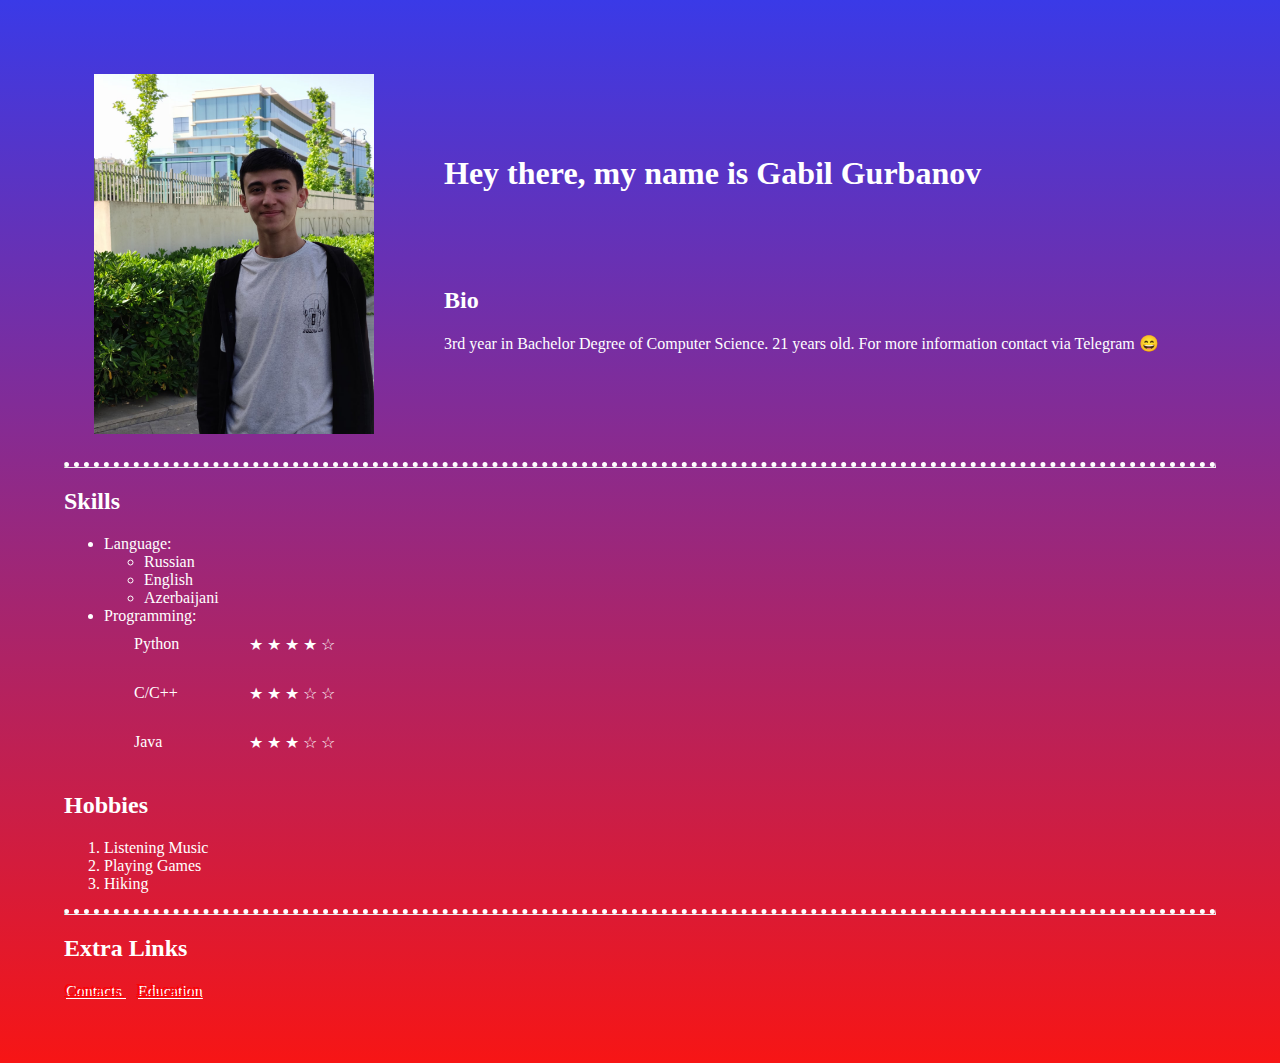
==== index.html @ 94e0e7a0 "v1.0" ====
<html lang="en">
    <!DOCTYPE html>
<head>
    <meta charset="UTF-8">
    <meta http-equiv="X-UA-Compatible" content="IE=edge">
    <meta name="viewport" content="width=device-width, initial-scale=1.0">
    <title>Welcome to my page</title>
    <link rel="shortcut icon" href="favicon/image/icons8-apple-logo-480.png" type="image/x-icon">
    <link rel="stylesheet" href="style.css">
</head>


<body style="background-color: white;">
   
    <table>
        <tr>
            <td> <img src="favicon/image/Photo.jpg" alt="Personal Photo" width="280" height="360"> </td>

            <td> <h1> Hey there, my name is Gabil Gurbanov </h1> <br><br><br> <h2> Bio </h2>
                <p> 
                    3rd year in Bachelor Degree of Computer Science. 21 years old. For more information contact via Telegram &#128516
                </p> 
            </td>
        </tr>
    </table>
    <hr>
        

        <h2> Skills </h2>
        <ul>
            <li>
                Language: 
                <ul>
                    <li> Russian </li>
                    <li> English </li>
                    <li> Azerbaijani </li>
                </ul>
            </li>
            <li>
                Programming:
                <table>
                    <tr>
                        <td>  
                            Python
                        </td>
                        <td>
                            &#9733; &#9733; &#9733; &#9733; &#9734;
                        </td>
                    </tr>

                    <tr>
                        <td>  
                            C/C++ 
                        </td>
                        <td>
                            &#9733; &#9733; &#9733; &#9734; &#9734;
                        </td>
                    </tr>

                    <tr>
                        <td>  
                            Java
                        </td>
                        <td>
                            &#9733; &#9733; &#9733; &#9734; &#9734;
                        </td>
                    </tr>

                </table>
            </li>
        </ul>

        <h2> Hobbies </h2>
        <ol>  
            <li> Listening Music </li>
            <li> Playing Games </li>
            <li> Hiking </li>
        </ol>

        <hr>

        <h2> Extra Links </h2>
        <a href="public/contact_me.html"> Contacts </a> &ensp;
        <a href="public/education.html"> Education </a> <br>
</body>
</html>
---- style.css ----
body{
    background-image: linear-gradient(rgb(58, 58, 231), rgb(247, 21, 21));
    margin: 5% auto;
    width: 90%;
}

table {
    border-collapse: collapse;
}

th, td {
    padding-top: 10px;
    padding-bottom: 20px;
    padding-left: 30px;
    padding-right: 40px;
  }

hr{
    border-top: 5px dotted white;
}

h1{
    color: white;
}

h2{
    color: white;
}

p{
    color: white;
}

ul{
    color:white;
}

li{
    color: white;
}

td{
    color: white;
}

a:link {
    color: red;
    text-shadow: 2px 2px 0px white;
  }

a:visited {
    color: black;
    text-shadow: 2px 2px 0px white;
}

a:hover{
    color:white;
    font-size: 120%;
    text-shadow: 2px 2px 0px white;
}

a:active {
    color: white;
    text-shadow: 2px 2px 0px white;
}
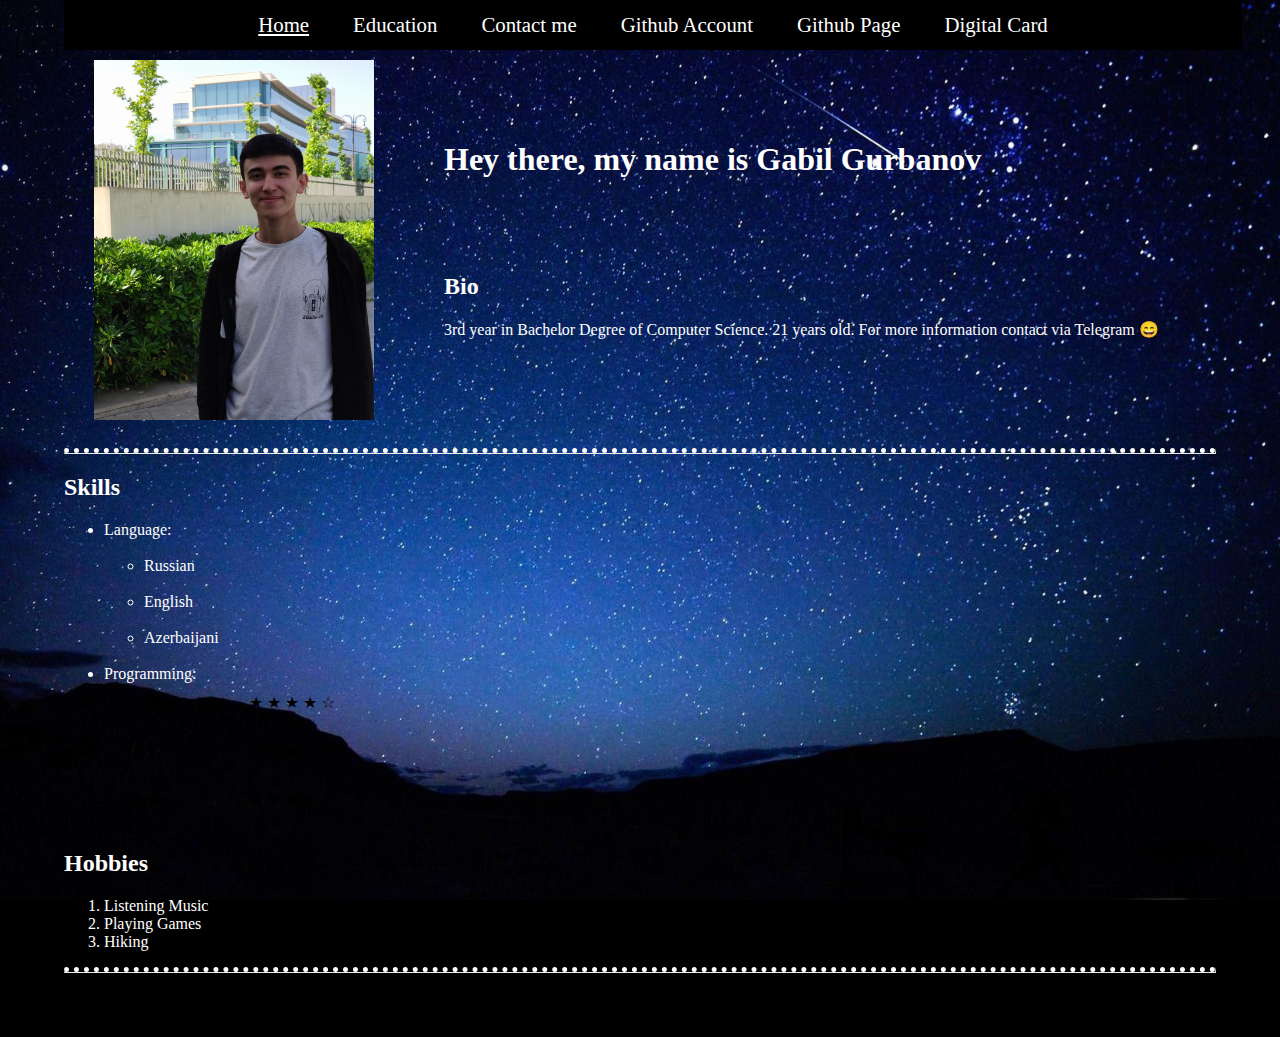
==== commit 9c2f85a5: "v1.1" ====
--- a/index.html
+++ b/index.html
@@ -2,16 +2,25 @@
     <!DOCTYPE html>
 <head>
     <meta charset="UTF-8">
-    <meta http-equiv="X-UA-Compatible" content="IE=edge">
-    <meta name="viewport" content="width=device-width, initial-scale=1.0">
+    <!-- <meta http-equiv="X-UA-Compatible" content="IE=edge"> -->
+    <!-- <meta name="viewport" content="width=device-width, initial-scale=1.0"> -->
     <title>Welcome to my page</title>
     <link rel="shortcut icon" href="favicon/image/icons8-apple-logo-480.png" type="image/x-icon">
     <link rel="stylesheet" href="style.css">
 </head>
 
 
-<body style="background-color: white;">
-   
+<!-- <body style="background-color: white;"> -->
+<body>
+    <div>
+        <a href="index.html" class="active1">Home</a>
+        <a href="education.html">Education</a>
+        <a href="contact_me.html">Contact me</a>
+        <a href="https://github.com/ggurbanov12098">Github Account</a>
+        <a href="https://ggurbanov12098.github.io/example/">Github Page</a>
+        <a href="">Digital Card</a>
+    </div>
+
     <table>
         <tr>
             <td> <img src="favicon/image/Photo.jpg" alt="Personal Photo" width="280" height="360"> </td>
@@ -30,12 +39,13 @@
         <ul>
             <li>
                 Language: 
-                <ul>
-                    <li> Russian </li>
-                    <li> English </li>
+                <ul><br>
+                    <li> Russian </li><br>
+                    <li> English </li><br>
                     <li> Azerbaijani </li>
                 </ul>
             </li>
+            <br>
             <li>
                 Programming:
                 <table>
@@ -65,7 +75,6 @@
                             &#9733; &#9733; &#9733; &#9734; &#9734;
                         </td>
                     </tr>
-
                 </table>
             </li>
         </ul>
@@ -76,11 +85,6 @@
             <li> Playing Games </li>
             <li> Hiking </li>
         </ol>
-
         <hr>
-
-        <h2> Extra Links </h2>
-        <a href="public/contact_me.html"> Contacts </a> &ensp;
-        <a href="public/education.html"> Education </a> <br>
 </body>
 </html>--- a/style.css
+++ b/style.css
@@ -1,11 +1,24 @@
 body{
-    background-image: linear-gradient(rgb(58, 58, 231), rgb(247, 21, 21));
+    /* background-image: linear-gradient(rgb(0, 0, 0), rgb(203, 186, 186)); */
     margin: 5% auto;
+    margin-top: 0%;
     width: 90%;
+    background-color: black;
+    background-image: url('favicon/image/148418.jpeg');
+    background-repeat: no-repeat;
+    background-attachment:fixed;
+    background-size: 100% 100%;    
+}
+
+.div.navbar{
 }
 
 table {
     border-collapse: collapse;
+}
+
+label{
+    color: white;
 }
 
 th, td {
@@ -13,7 +26,7 @@
     padding-bottom: 20px;
     padding-left: 30px;
     padding-right: 40px;
-  }
+}
 
 hr{
     border-top: 5px dotted white;
@@ -31,35 +44,149 @@
     color: white;
 }
 
-ul{
+ul, ol{
     color:white;
 }
 
-li{
+/* td{
     color: white;
-}
-
-td{
-    color: white;
-}
+} */
 
 a:link {
-    color: red;
-    text-shadow: 2px 2px 0px white;
+    color: white;
+    /* text-shadow: 2px 2px 0px white; */
   }
 
 a:visited {
-    color: black;
-    text-shadow: 2px 2px 0px white;
+    color: white;
+    /* text-shadow: 2px 2px 0px white; */
 }
 
 a:hover{
-    color:white;
+    color:rgb(178, 0, 0);
     font-size: 120%;
-    text-shadow: 2px 2px 0px white;
+    /* text-shadow: 2px 2px 0px white; */
 }
 
 a:active {
     color: white;
-    text-shadow: 2px 2px 0px white;
+    text-decoration: none;
+}
+.active1{
+    text-decoration: underline;
+}
+
+div a{
+    text-decoration: none;
+    margin: 0px 20px;
+    font-size: 1.3em;
+}
+
+div{
+    padding: 13px;
+    text-align: center;
+    position: sticky;
+    background-color: rgb(0, 0, 0);
+    top: 0%;
+    right: 0;
+    width: 100%;
+    /* padding-top: 10px; */
+}
+
+.styled-table {
+    border-collapse: collapse;
+    margin: 25px 0;
+    font-size: 0.9em;
+    font-family: sans-serif;
+    /* min-width: 400px; */
+    width:100%;
+    box-shadow: 0 0 20px rgba(244, 239, 239, 0.745);
+}
+.styled-table thead tr {
+    background-color: #009879;
+    color: #ffffff;
+    text-align: left;
+}
+.styled-table th,
+.styled-table td {
+    padding: 12px 15px;
+}
+.styled-table tbody tr {
+    border-bottom: 1px solid #dddddd;
+}
+
+.edtable{
+    font-weight: bold;
+    color: #ffffff;
+}
+
+textarea {
+    width: 100%;
+    writing-mode: horizontal-tb !important;
+    /* font-style: ; */
+    /* font-variant-ligatures: ; */
+    /* font-variant-caps: ; */
+    /* font-variant-numeric: ; */
+    /* font-variant-east-asian: ; */
+    /* font-weight: ; */
+    /* font-stretch: ; */
+    /* font-size: ; */
+    font-family: monospace;
+    text-rendering: auto;
+    color: fieldtext;
+    letter-spacing: normal;
+    word-spacing: normal;
+    line-height: normal;
+    text-transform: none;
+    text-indent: 0px;
+    text-shadow: none;
+    display: inline-block;
+    text-align: start;
+    appearance: auto;
+    -webkit-rtl-ordering: logical;
+    resize: auto;
+    cursor: text;
+    white-space: pre-wrap;
+    overflow-wrap: break-word;
+    background-color:#ffffff89;
+    column-count: initial !important;
+    margin: 0em;
+    border-width: 1px;
+    border-style: solid;
+    border-color: -internal-light-dark(rgb(118, 118, 118), rgb(133, 133, 133));
+    border-image: initial;
+    padding: 2px;
+}
+input {
+    
+    writing-mode: horizontal-tb !important;
+    /* font-style: ; */
+    /* font-variant-ligatures: ; */
+    /* font-variant-caps: ; */
+    /* font-variant-numeric: ; */
+    /* font-variant-east-asian: ; */
+    /* font-weight: ; */
+    /* font-stretch: ; */
+    /* font-size: ; */
+    /* font-family: ; */
+    text-rendering: auto;
+    color: fieldtext;
+    letter-spacing: normal;
+    word-spacing: normal;
+    line-height: normal;
+    text-transform: none;
+    text-indent: 0px;
+    text-shadow: none;
+    display: inline-block;
+    text-align: start;
+    appearance: auto;
+    -webkit-rtl-ordering: logical;
+    cursor: text;
+    background-color: #ffffff89;
+    margin: 0em;
+    padding: 1px 2px;
+    border-width: 2px;
+    border-style: inset;
+    border-color: -internal-light-dark(rgb(118, 118, 118), rgb(133, 133, 133));
+    border-image: initial;
 }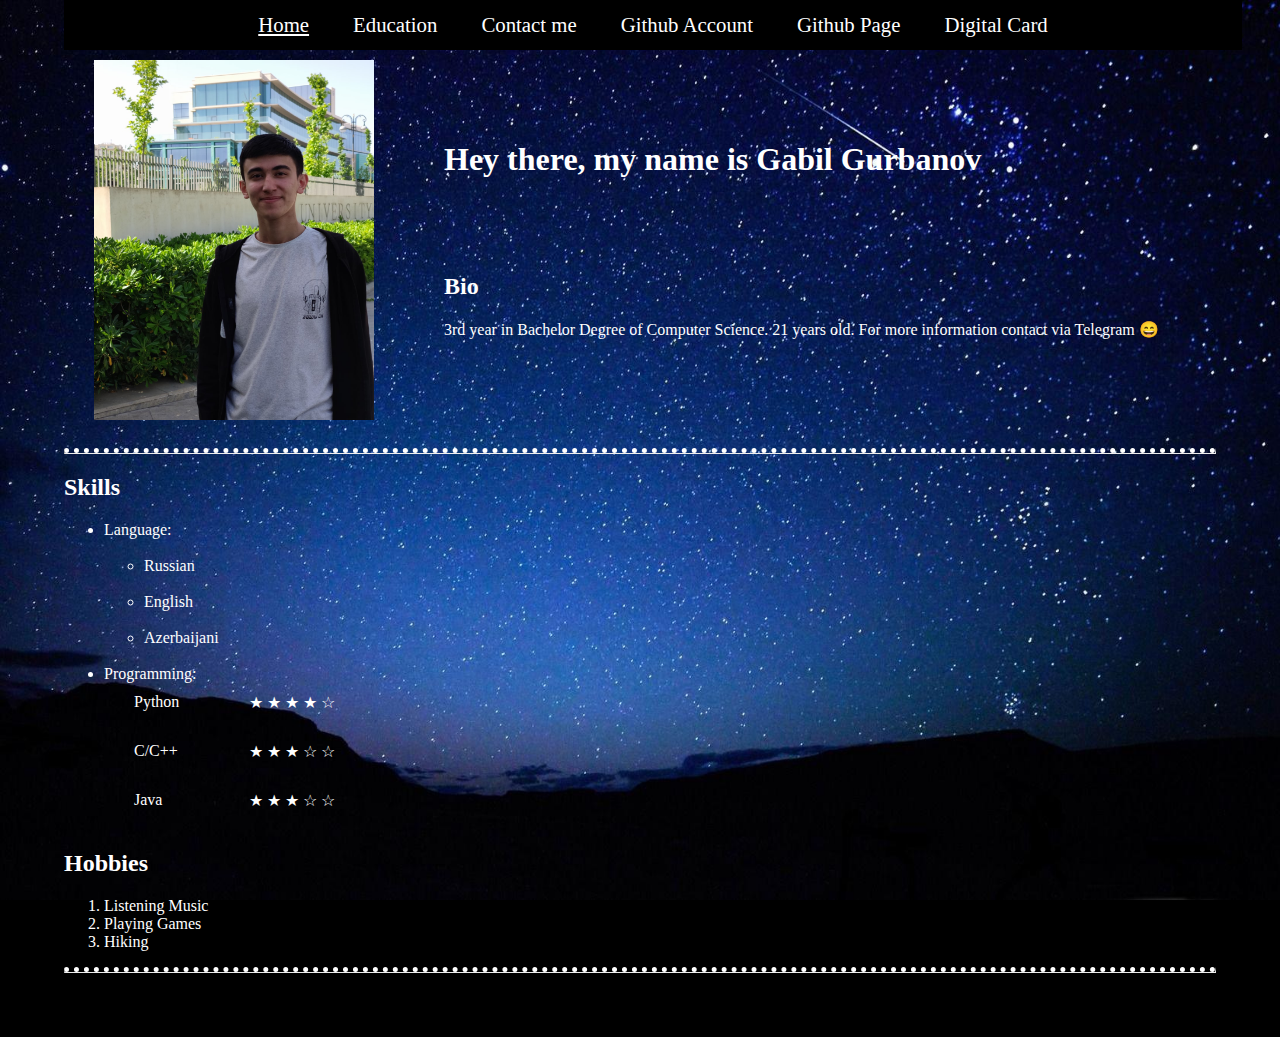
==== commit d2ff401b: "v1.1" ====
--- a/index.html
+++ b/index.html
@@ -2,15 +2,11 @@
     <!DOCTYPE html>
 <head>
     <meta charset="UTF-8">
-    <!-- <meta http-equiv="X-UA-Compatible" content="IE=edge"> -->
-    <!-- <meta name="viewport" content="width=device-width, initial-scale=1.0"> -->
     <title>Welcome to my page</title>
-    <link rel="shortcut icon" href="favicon/image/icons8-apple-logo-480.png" type="image/x-icon">
+    <link rel="shortcut icon" href="favicon/image/favicon480.png" type="image/x-icon">
     <link rel="stylesheet" href="style.css">
 </head>
 
-
-<!-- <body style="background-color: white;"> -->
 <body>
     <div>
         <a href="index.html" class="active1">Home</a>
@@ -33,8 +29,6 @@
         </tr>
     </table>
     <hr>
-        
-
         <h2> Skills </h2>
         <ul>
             <li>
@@ -48,7 +42,7 @@
             <br>
             <li>
                 Programming:
-                <table>
+                <table class="emoticons">
                     <tr>
                         <td>  
                             Python
--- a/style.css
+++ b/style.css
@@ -4,13 +4,10 @@
     margin-top: 0%;
     width: 90%;
     background-color: black;
-    background-image: url('favicon/image/148418.jpeg');
+    background-image: url('favicon/image/background.jpeg');
     background-repeat: no-repeat;
     background-attachment:fixed;
     background-size: 100% 100%;    
-}
-
-.div.navbar{
 }
 
 table {
@@ -72,9 +69,6 @@
     color: white;
     text-decoration: none;
 }
-.active1{
-    text-decoration: underline;
-}
 
 div a{
     text-decoration: none;
@@ -91,33 +85,6 @@
     right: 0;
     width: 100%;
     /* padding-top: 10px; */
-}
-
-.styled-table {
-    border-collapse: collapse;
-    margin: 25px 0;
-    font-size: 0.9em;
-    font-family: sans-serif;
-    /* min-width: 400px; */
-    width:100%;
-    box-shadow: 0 0 20px rgba(244, 239, 239, 0.745);
-}
-.styled-table thead tr {
-    background-color: #009879;
-    color: #ffffff;
-    text-align: left;
-}
-.styled-table th,
-.styled-table td {
-    padding: 12px 15px;
-}
-.styled-table tbody tr {
-    border-bottom: 1px solid #dddddd;
-}
-
-.edtable{
-    font-weight: bold;
-    color: #ffffff;
 }
 
 textarea {
@@ -158,7 +125,6 @@
     padding: 2px;
 }
 input {
-    
     writing-mode: horizontal-tb !important;
     /* font-style: ; */
     /* font-variant-ligatures: ; */
@@ -189,4 +155,42 @@
     border-style: inset;
     border-color: -internal-light-dark(rgb(118, 118, 118), rgb(133, 133, 133));
     border-image: initial;
-}+}
+
+.styled-table {
+    border-collapse: collapse;
+    margin: 25px 0;
+    font-size: 0.9em;
+    font-family: sans-serif;
+    /* min-width: 400px; */
+    width:100%;
+    box-shadow: 0 0 20px rgba(244, 239, 239, 0.745);
+}
+
+.styled-table thead tr {
+    background-color: #009879;
+    color: #ffffff;
+    text-align: left;
+}
+
+.styled-table th,
+.styled-table td {
+    padding: 12px 15px;
+}
+
+.styled-table tbody tr {
+    border-bottom: 1px solid #dddddd;
+}
+
+.edtable{
+    font-weight: bold;
+    color: #ffffff;
+}
+
+.emoticons{
+    color: white;
+}
+
+.active1{
+    text-decoration: underline;
+}
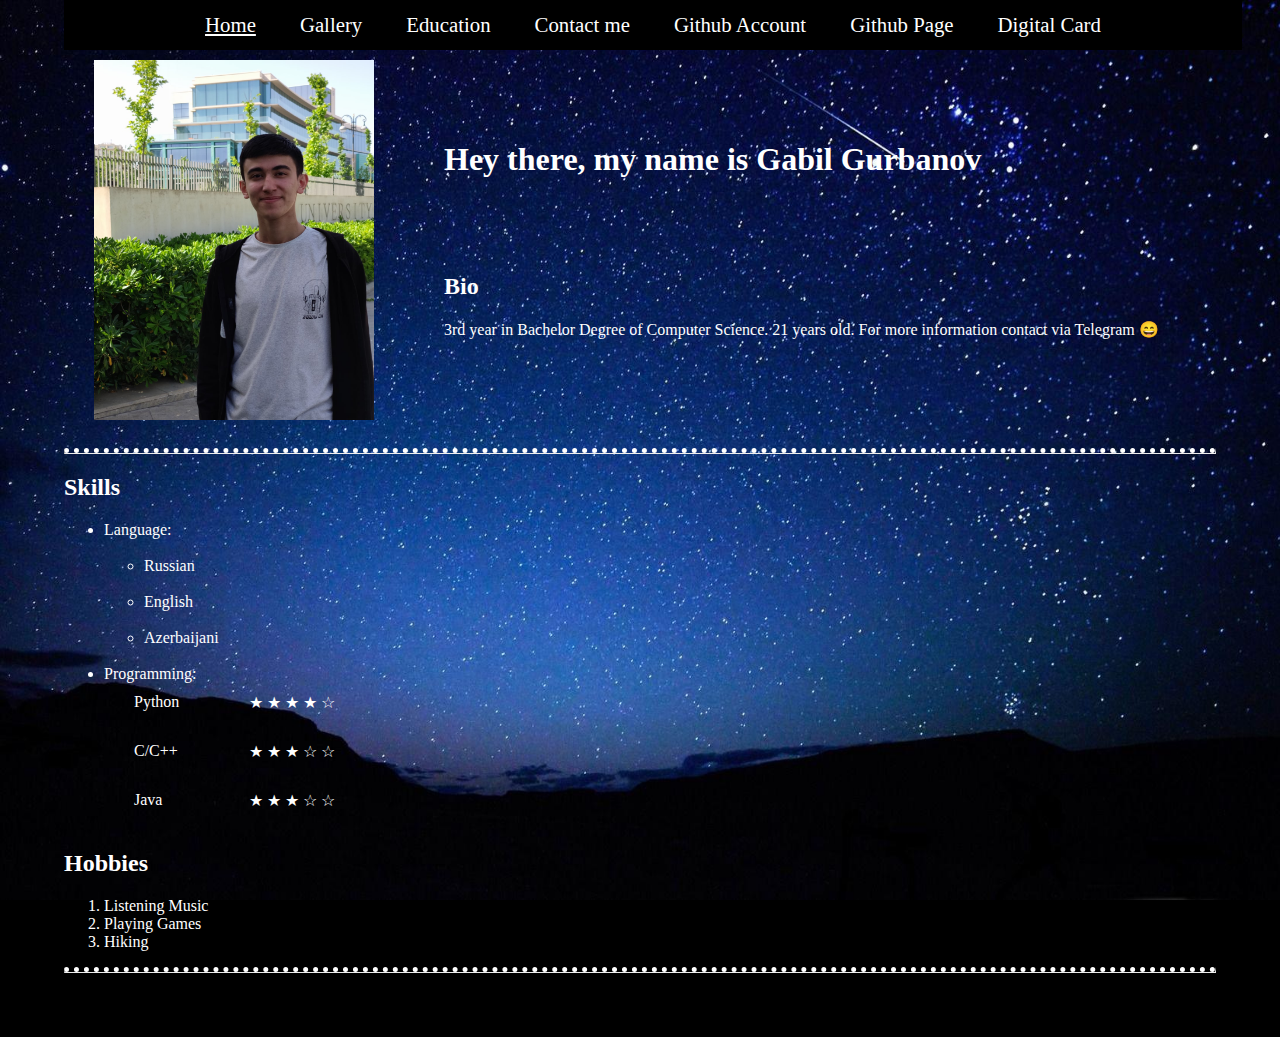
==== commit 7853de67: "v1.1" ====
--- a/index.html
+++ b/index.html
@@ -10,17 +10,17 @@
 <body>
     <div>
         <a href="index.html" class="active1">Home</a>
+        <a href="gallery.html">Gallery</a>
         <a href="education.html">Education</a>
         <a href="contact_me.html">Contact me</a>
-        <a href="https://github.com/ggurbanov12098">Github Account</a>
-        <a href="https://ggurbanov12098.github.io/example/">Github Page</a>
-        <a href="">Digital Card</a>
+        <a href="https://github.com/ggurbanov12098" target="_blank">Github Account</a>
+        <a href="https://ggurbanov12098.github.io/example/" target="_blank">Github Page</a>
+        <a href="https://ggurbanov12098.github.io/Digital_Card/" target="_blank">Digital Card</a>
     </div>
 
     <table>
         <tr>
             <td> <img src="favicon/image/Photo.jpg" alt="Personal Photo" width="280" height="360"> </td>
-
             <td> <h1> Hey there, my name is Gabil Gurbanov </h1> <br><br><br> <h2> Bio </h2>
                 <p> 
                     3rd year in Bachelor Degree of Computer Science. 21 years old. For more information contact via Telegram &#128516
--- a/style.css
+++ b/style.css
@@ -194,3 +194,31 @@
 .active1{
     text-decoration: underline;
 }
+
+
+div.gallery {
+    margin: 60px;
+    border: 1px solid #ccc;
+    float: bottom;
+    width: 180px;
+    margin-left: auto;
+    margin-right: auto;
+    width: 25%;
+    position:static;
+    box-shadow: 10px 10px 25px white;
+    text-shadow: white;
+  }
+  
+  div.gallery:hover {
+    border: 1px solid #777;
+  }
+  
+  div.gallery img {
+    width: 30;
+    height: auto;
+  }
+  
+  div.desc {
+    padding: 15px;
+    text-align: center;
+  }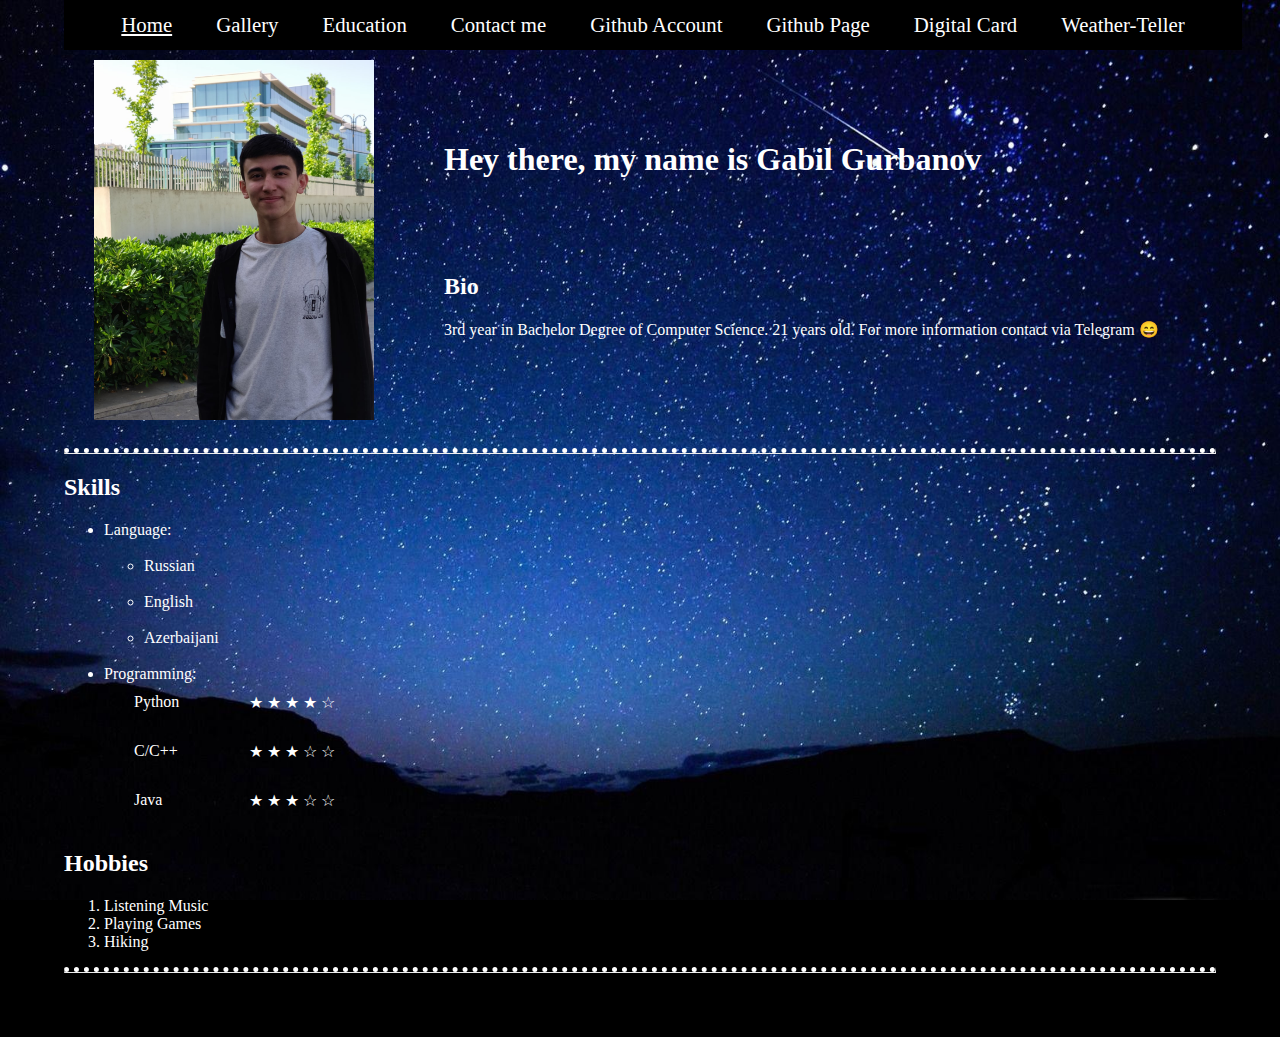
==== commit a12b1c65: "v1.1" ====
--- a/index.html
+++ b/index.html
@@ -16,6 +16,7 @@
         <a href="https://github.com/ggurbanov12098" target="_blank">Github Account</a>
         <a href="https://ggurbanov12098.github.io/example/" target="_blank">Github Page</a>
         <a href="https://ggurbanov12098.github.io/Digital_Card/" target="_blank">Digital Card</a>
+        <a href="https://ggurbanov12098.github.io/Weather-Teller/" target="_blank">Weather-Teller</a>
     </div>
 
     <table>
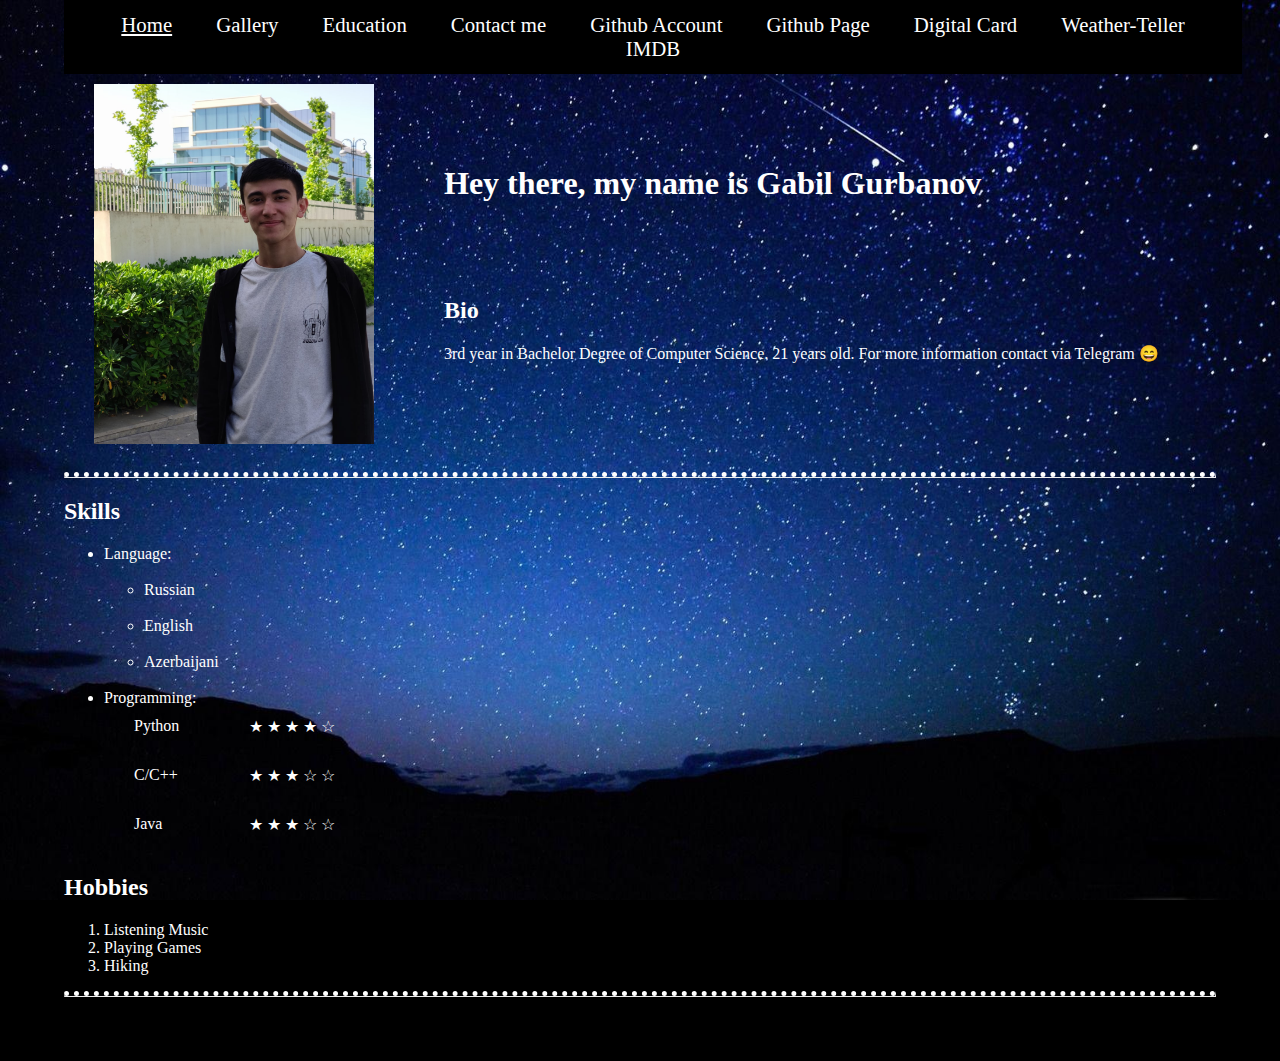
==== commit 435d90d8: "IMDB added" ====
--- a/index.html
+++ b/index.html
@@ -17,6 +17,7 @@
         <a href="https://ggurbanov12098.github.io/example/" target="_blank">Github Page</a>
         <a href="https://ggurbanov12098.github.io/Digital_Card/" target="_blank">Digital Card</a>
         <a href="https://ggurbanov12098.github.io/Weather-Teller/" target="_blank">Weather-Teller</a>
+        <a href="https://ggurbanov12098.github.io/IMDB-ReactApp/" target="_blank">IMDB</a>
     </div>
 
     <table>
